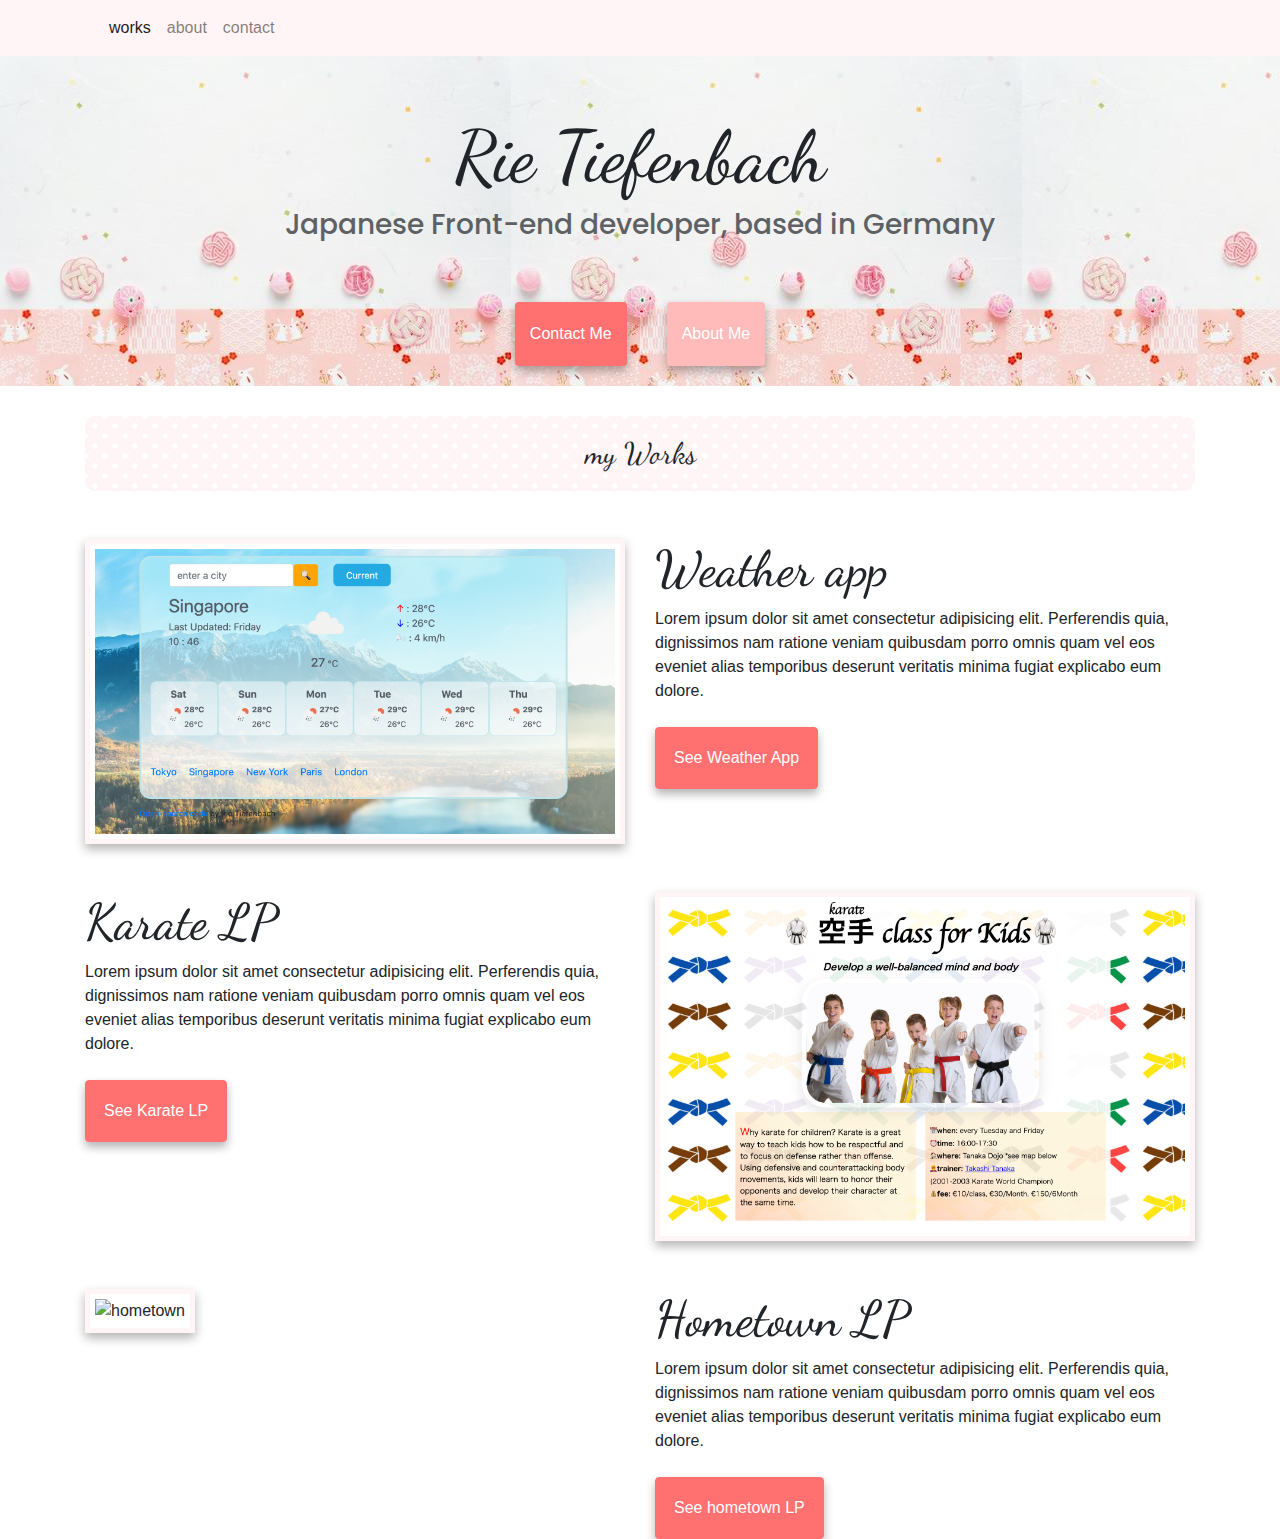
==== index.html @ 349fbf3d "hometown link updated" ====
<!DOCTYPE html>
<html lang="en">
  <head>
    <meta charset="UTF-8" />
    <meta http-equiv="X-UA-Compatible" content="IE=edge" />
    <meta
      name="description"
      content="Rie Tiefenbach is the front Front-end developer, based in Germany"
    />

    <script src="https://kit.fontawesome.com/af2da30c34.js" crossorigin="anonymous"></script>
    <title>Rie Tiefenbach</title>
    <link rel="stylesheet" href="./src/style.css" />
    <link
      rel="stylesheet"
      href="https://cdn.jsdelivr.net/npm/bootstrap@4.3.1/dist/css/bootstrap.min.css"
      integrity="sha384-ggOyR0iXCbMQv3Xipma34MD+dH/1fQ784/j6cY/iJTQUOhcWr7x9JvoRxT2MZw1T"
      crossorigin="anonymous"
    />
    <script
      src="https://code.jquery.com/jquery-3.3.1.slim.min.js"
      integrity="sha384-q8i/X+965DzO0rT7abK41JStQIAqVgRVzpbzo5smXKp4YfRvH+8abtTE1Pi6jizo"
      crossorigin="anonymous"
    ></script>
    <script
      src="https://cdn.jsdelivr.net/npm/popper.js@1.14.7/dist/umd/popper.min.js"
      integrity="sha384-UO2eT0CpHqdSJQ6hJty5KVphtPhzWj9WO1clHTMGa3JDZwrnQq4sF86dIHNDz0W1"
      crossorigin="anonymous"
    ></script>
    <script
      src="https://cdn.jsdelivr.net/npm/bootstrap@4.3.1/dist/js/bootstrap.min.js"
      integrity="sha384-JjSmVgyd0p3pXB1rRibZUAYoIIy6OrQ6VrjIEaFf/nJGzIxFDsf4x0xIM+B07jRM"
      crossorigin="anonymous"
    ></script>
   
  </head>
 <style>
@import url('https://fonts.googleapis.com/css2?family=Dancing+Script&family=Poppins:ital,wght@1,200&display=swap');
</style>
  <!-- body starts hier -->
  <body>
    <nav
      class="navbar navbar-expand-lg navbar-light"
      style="background-color: #fff4f6"
    >
      <div class="container">
        <a class="navbar-brand" href="index.html"><i class="fa-solid fa-poo"></i></a>
  <button class="navbar-toggler" type="button" data-toggle="collapse" data-target="#navbarNav" aria-controls="navbarNav" aria-expanded="false" aria-label="Toggle navigation">
    <span class="navbar-toggler-icon"></span>
  </button>
  <div class="collapse navbar-collapse" id="navbarNav">
    <ul class="navbar-nav">
      <li class="nav-item active">
        <a class="nav-link" href="index.html">works <span class="sr-only">(current)</span></a>
      </li>
      <li class="nav-item">
        <a class="nav-link" href="about.html">about</a>
      </li>
      <li class="nav-item">
        <a class="nav-link" href="#contact">contact</a>
      </li>
    </ul>
  </div>
</nav>
    <!-- H1 starts hier -->
    <div class="topimage">
      <h2 id="toplink" class="mt-5"></h2>
      <h1 id="top">Rie Tiefenbach</h1>
      <h3>Japanese Front-end developer, based in Germany</h3>
      <div class="navigation-links">
        <a href="about.html#contact" class="contact-link">Contact me</a>
        <a href="about.html" class="about-link">About me</a>
      </div>
    </div>
    <div class="container">
        <div class="col-sm-12 fashionable-box">my Works</div>
    </div>

    <div class="container">
      <div class="row mt-5">
        <div class="col-sm-6 text-left">
          <img src="images/weatherapp.png" class="img-fluid lps" alt="weather app" />
        </div>
        <div class="col-sm-6 text-left">
          <h2 class="title">Weather app</h2>
          <article class="text-left">
            Lorem ipsum dolor sit amet consectetur adipisicing elit. Perferendis
            quia, dignissimos nam ratione veniam quibusdam porro omnis quam vel
            eos eveniet alias temporibus deserunt veritatis minima fugiat
            explicabo eum dolore.
          </article>
          <br />
          <button type="button" class="btn btn-primary">
            <a href="https://weatherapp2022rietie.netlify.app/"> See Weather App</a>
          </button>
        </div>
      </div>
      <div class="row mt-5">
        <div class="col-sm-6 text-left">
          <h2 class="title">Karate LP</h2>
          <article class="text-left">
            Lorem ipsum dolor sit amet consectetur adipisicing elit. Perferendis
            quia, dignissimos nam ratione veniam quibusdam porro omnis quam vel
            eos eveniet alias temporibus deserunt veritatis minima fugiat
            explicabo eum dolore.
          </article>
          <br />
          <button type="button" class="btn btn-primary">
            <a href="https://s3.amazonaws.com/shecodesio-production/challenge_submissions/files/001/149/698/original/wk3_final_Rie.html?1663244868">See Karate LP</a>
          </button>
        </div>
        <div class="col-sm-6 text-left">
          <img src="images/karate.png" class="img-fluid lps" alt="karate LP" />
        </div>
      </div>
      <div class="row mt-5">
        <div class="col-sm-6 text-left">
          <img src="images/hometown.png" class="img-fluid lps" alt="hometown" />
        </div>
        <div class="col-sm-6 text-left">
          <h2 class="title">Hometown LP</h2>
          <article class="text-left">
            Lorem ipsum dolor sit amet consectetur adipisicing elit. Perferendis
            quia, dignissimos nam ratione veniam quibusdam porro omnis quam vel
            eos eveniet alias temporibus deserunt veritatis minima fugiat
            explicabo eum dolore.
          </article>
          <br />
          <button type="button" class="btn btn-primary">
            <a href="https://rieshometown.netlify.app/">See hometown LP</a>
          </button>
        </div>
      </div>
    </div>
  </body>
</html>
---- src/style.css ----
:root {
  --primary-color: #fff4f6;
  --secondary-color: #ff7171;
  --box-shadow: 0 5px 10px rgba(0, 0, 0, 0.3);
  --main-font-family: "Dancing Script", cursive;
  --sub-font-family: "Poppins", sans-serif;
}

* {
  scroll-behavior: smooth;
}
body {
  max-width: 100%;
}
.topimage {
  background-image: url("/images/jp-pink.png");
  padding-top: 10px;
}

h1,
h2 {
  text-align: center;
  font-family: var(--main-font-family);
}

h1#top {
  font-size: 4.5rem;
}

h2 {
  font-size: 40px;
  margin: 20px;
}

h3 {
  opacity: 0.7;
  font-family: var(--sub-font-family);
  text-align: center;
}

p {
  padding: 20px;
  border-radius: 4px;
  font-size: 18px;
  line-height: 1.5;
  text-align: center;
}
h2.title {
  text-align: left;
  margin-left: 0px;
  font-size: 50px;
}
.lps {
  box-shadow: var(--box-shadow);
  padding: 5px;
  border: 5px solid var(--primary-color);
}
.navigation-links {
  display: flex;
  margin-top: 40px;
  justify-content: center;
}

.navigation-links a {
  margin: 20px;
  border-radius: 4px;
  padding: 20px 15px;
  text-decoration: none;
  text-transform: capitalize;
}

.contact-link {
  background: var(--secondary-color);
  box-shadow: var(--box-shadow);
  color: white;
}
.aboutme {
  font-size: 100px;
}
.about-link {
  background: #ffbaba;
  box-shadow: var(--box-shadow);
  color: white;
}
.aboutpics img {
  height: 300px;
  display: flex;
  margin: 10px;
  box-shadow: var(--box-shadow);
  padding: 10px;
}
.aboutpicsrow {
  display: flex;
  margin: 0.5px;
}
.abouttext {
  font-size: 19px;
}
.fashionable-box {
  font-size: 30px;
  margin: 1em 0;
  padding: 0.5em;
  background-color: var(--primary-color);
  background-image: radial-gradient(#fff 20%, transparent 0),
    radial-gradient(#fff 20%, transparent 0);
  background-position: 0 0, 10px 10px;
  background-size: 20px 20px;
  border-radius: 10px;
  text-align: center;
  font-family: var(--main-font-family);
}

.fashionable-box2 p {
  margin: 0;
  padding: 0;
}
.homepage-link {
  color: var(--primary-color);
  text-align: center;
  display: block;
}

.about-paragraphs {
  display: flex;
  margin: 30px 15px;
}

.about-paragraphs p {
  margin: 10px;
}

.email-link {
  display: flex;
  justify-content: center;
  color: var(--primary-color);
  font-size: 28px;
  text-decoration: none;
}

.email-link:hover {
  text-decoration: underline;
}
.btn.btn-primary {
  color: white;
  background-color: var(--secondary-color);
  border-color: var(--secondary-color);
  box-shadow: var(--box-shadow);
  padding: 18px;
}
.btn.btn-primary > a {
  color: white;
}
.contactme {
  font-size: 50px;
}
.fa-poo {
  color: #ff7171;
}
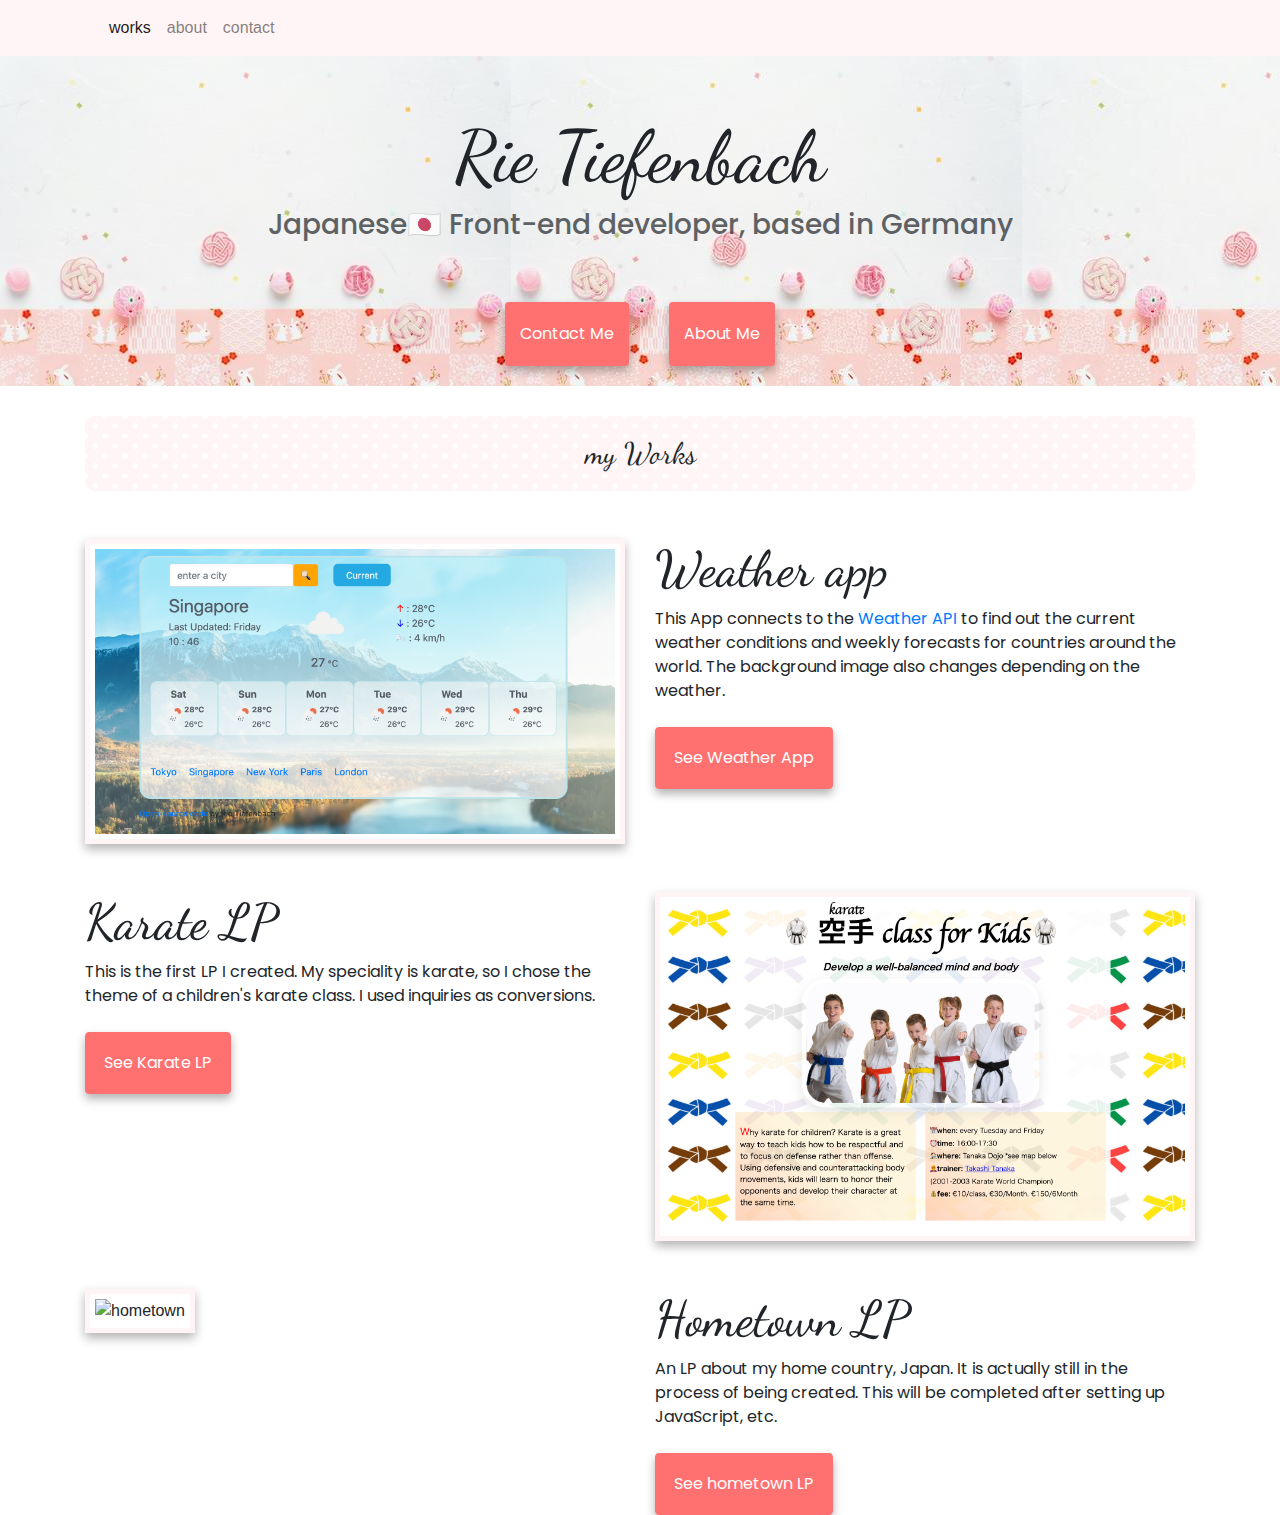
==== commit 1a8cb42d: "contact form set" ====
--- a/index.html
+++ b/index.html
@@ -57,7 +57,7 @@
         <a class="nav-link" href="about.html">about</a>
       </li>
       <li class="nav-item">
-        <a class="nav-link" href="#contact">contact</a>
+        <a class="nav-link" href="contact.html">contact</a>
       </li>
     </ul>
   </div>
@@ -66,7 +66,7 @@
     <div class="topimage">
       <h2 id="toplink" class="mt-5"></h2>
       <h1 id="top">Rie Tiefenbach</h1>
-      <h3>Japanese Front-end developer, based in Germany</h3>
+      <h3>Japanese🇯🇵 Front-end developer, based in Germany</h3>
       <div class="navigation-links">
         <a href="about.html#contact" class="contact-link">Contact me</a>
         <a href="about.html" class="about-link">About me</a>
@@ -83,30 +83,24 @@
         </div>
         <div class="col-sm-6 text-left">
           <h2 class="title">Weather app</h2>
-          <article class="text-left">
-            Lorem ipsum dolor sit amet consectetur adipisicing elit. Perferendis
-            quia, dignissimos nam ratione veniam quibusdam porro omnis quam vel
-            eos eveniet alias temporibus deserunt veritatis minima fugiat
-            explicabo eum dolore.
+          <article class="text-left lptext">
+            This App connects to the <a href="https://openweathermap.org/api" target="_blank">Weather API</a> to find out the current weather conditions and weekly forecasts for countries around the world. The background image also changes depending on the weather.
           </article>
           <br />
           <button type="button" class="btn btn-primary">
-            <a href="https://weatherapp2022rietie.netlify.app/"> See Weather App</a>
+            <a href="https://weatherapp2022rietie.netlify.app/" target="_blank"> See Weather App</a>
           </button>
         </div>
       </div>
       <div class="row mt-5">
         <div class="col-sm-6 text-left">
           <h2 class="title">Karate LP</h2>
-          <article class="text-left">
-            Lorem ipsum dolor sit amet consectetur adipisicing elit. Perferendis
-            quia, dignissimos nam ratione veniam quibusdam porro omnis quam vel
-            eos eveniet alias temporibus deserunt veritatis minima fugiat
-            explicabo eum dolore.
+          <article class="text-left lptext">
+            This is the first LP I created. My speciality is karate, so I chose the theme of a children's karate class. I used inquiries as conversions.
           </article>
           <br />
           <button type="button" class="btn btn-primary">
-            <a href="https://s3.amazonaws.com/shecodesio-production/challenge_submissions/files/001/149/698/original/wk3_final_Rie.html?1663244868">See Karate LP</a>
+            <a href="https://s3.amazonaws.com/shecodesio-production/challenge_submissions/files/001/149/698/original/wk3_final_Rie.html?1663244868" target="_blank">See Karate LP</a>
           </button>
         </div>
         <div class="col-sm-6 text-left">
@@ -119,15 +113,11 @@
         </div>
         <div class="col-sm-6 text-left">
           <h2 class="title">Hometown LP</h2>
-          <article class="text-left">
-            Lorem ipsum dolor sit amet consectetur adipisicing elit. Perferendis
-            quia, dignissimos nam ratione veniam quibusdam porro omnis quam vel
-            eos eveniet alias temporibus deserunt veritatis minima fugiat
-            explicabo eum dolore.
-          </article>
-          <br />
+           <article class="text-left lptext">
+         An LP about my home country, Japan. It is actually still in the process of being created. This will be completed after setting up JavaScript, etc.  </article>
+           </article><br />
           <button type="button" class="btn btn-primary">
-            <a href="https://rieshometown.netlify.app/">See hometown LP</a>
+            <a href="https://rieshometown.netlify.app/" target="_blank">See hometown LP</a>
           </button>
         </div>
       </div>
--- a/src/style.css
+++ b/src/style.css
@@ -55,6 +55,9 @@
   padding: 5px;
   border: 5px solid var(--primary-color);
 }
+.lptext {
+  font-family: var(--sub-font-family);
+}
 .navigation-links {
   display: flex;
   margin-top: 40px;
@@ -73,14 +76,16 @@
   background: var(--secondary-color);
   box-shadow: var(--box-shadow);
   color: white;
+  font-family: var(--sub-font-family);
 }
 .aboutme {
   font-size: 100px;
 }
 .about-link {
-  background: #ffbaba;
+  background: var(--secondary-color);
   box-shadow: var(--box-shadow);
   color: white;
+  font-family: var(--sub-font-family);
 }
 .aboutpics img {
   height: 300px;
@@ -93,8 +98,14 @@
   display: flex;
   margin: 0.5px;
 }
+.about-paragraphs {
+  font-size: 18px;
+  text-align: center;
+  justify-content: center;
+  background-color: rgba(252, 238, 238, 0.8);
+}
 .abouttext {
-  font-size: 19px;
+  font-family: var(--sub-font-family);
 }
 .fashionable-box {
   font-size: 30px;
@@ -146,6 +157,7 @@
   border-color: var(--secondary-color);
   box-shadow: var(--box-shadow);
   padding: 18px;
+  font-family: var(--sub-font-family);
 }
 .btn.btn-primary > a {
   color: white;
@@ -156,3 +168,14 @@
 .fa-poo {
   color: #ff7171;
 }
+
+/* contact.html */
+.form-group {
+  margin-top: 50px;
+  width: 400px;
+}
+.contacttext {
+  text-align: center;
+  font-family: var(--sub-font-family);
+  margin-top: 50px;
+}
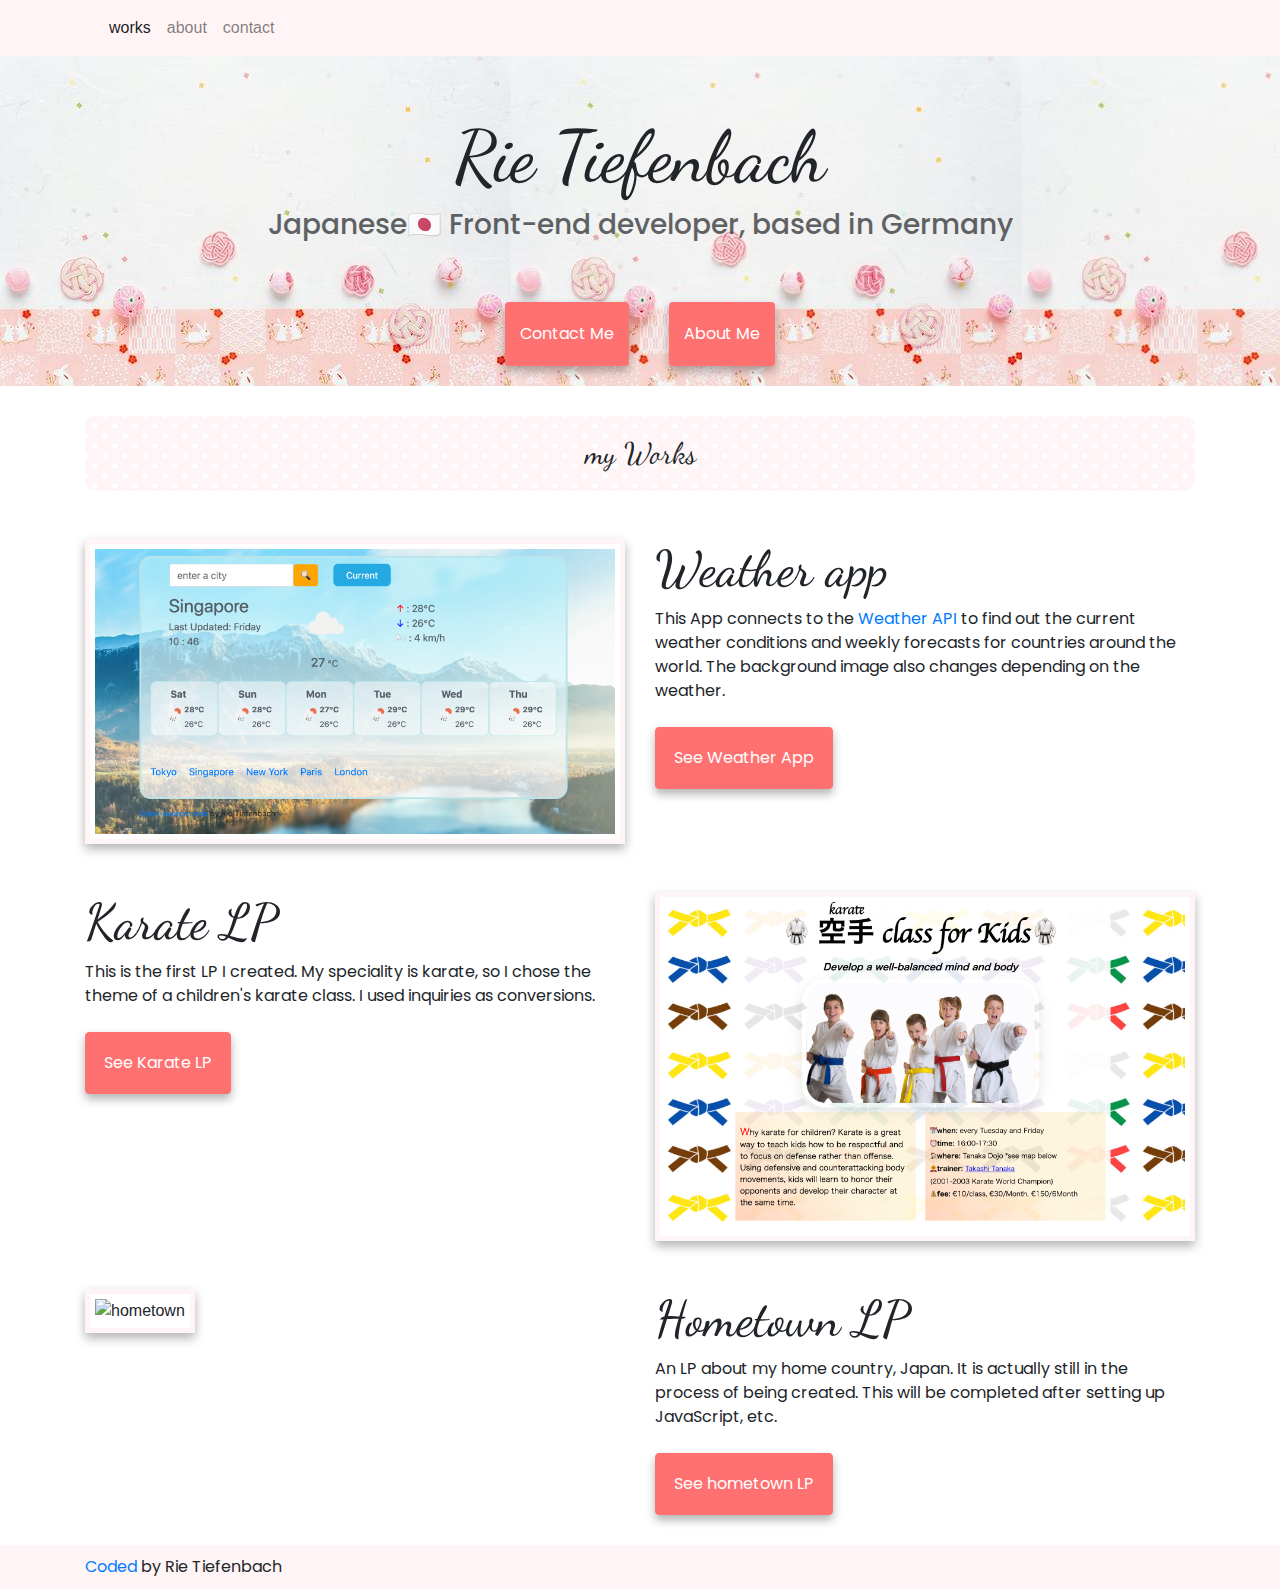
==== commit 0b602987: "pages updated" ====
--- a/index.html
+++ b/index.html
@@ -68,7 +68,7 @@
       <h1 id="top">Rie Tiefenbach</h1>
       <h3>Japanese🇯🇵 Front-end developer, based in Germany</h3>
       <div class="navigation-links">
-        <a href="about.html#contact" class="contact-link">Contact me</a>
+        <a href="contact.html" class="contact-link">Contact me</a>
         <a href="about.html" class="about-link">About me</a>
       </div>
     </div>
@@ -120,7 +120,9 @@
             <a href="https://rieshometown.netlify.app/" target="_blank">See hometown LP</a>
           </button>
         </div>
+    
       </div>
     </div>
+<footer> <div class="container"><a href="https://github.com/Rietiefen/Rie_homepage">Coded</a> by Rie Tiefenbach</div></footer>
   </body>
 </html>
--- a/src/style.css
+++ b/src/style.css
@@ -173,9 +173,27 @@
 .form-group {
   margin-top: 50px;
   width: 400px;
+  font-family: var(--sub-font-family);
 }
 .contacttext {
-  text-align: center;
-  font-family: var(--sub-font-family);
+  text-align: left;
+  font-family: var(--main-font-family);
+  font-size: 30px;
   margin-top: 50px;
 }
+.background {
+  background-image: url("/images/pink-background.jpg");
+  width: 100%;
+  height: 100%;
+  object-fit: cover;
+  
+}
+.btn.submitbutton {
+  padding: 10px 40px;
+}
+footer {
+  margin-top: 30px;
+  padding: 10px;
+  background-color: var(--primary-color);
+  font-family: var(--sub-font-family);
+}
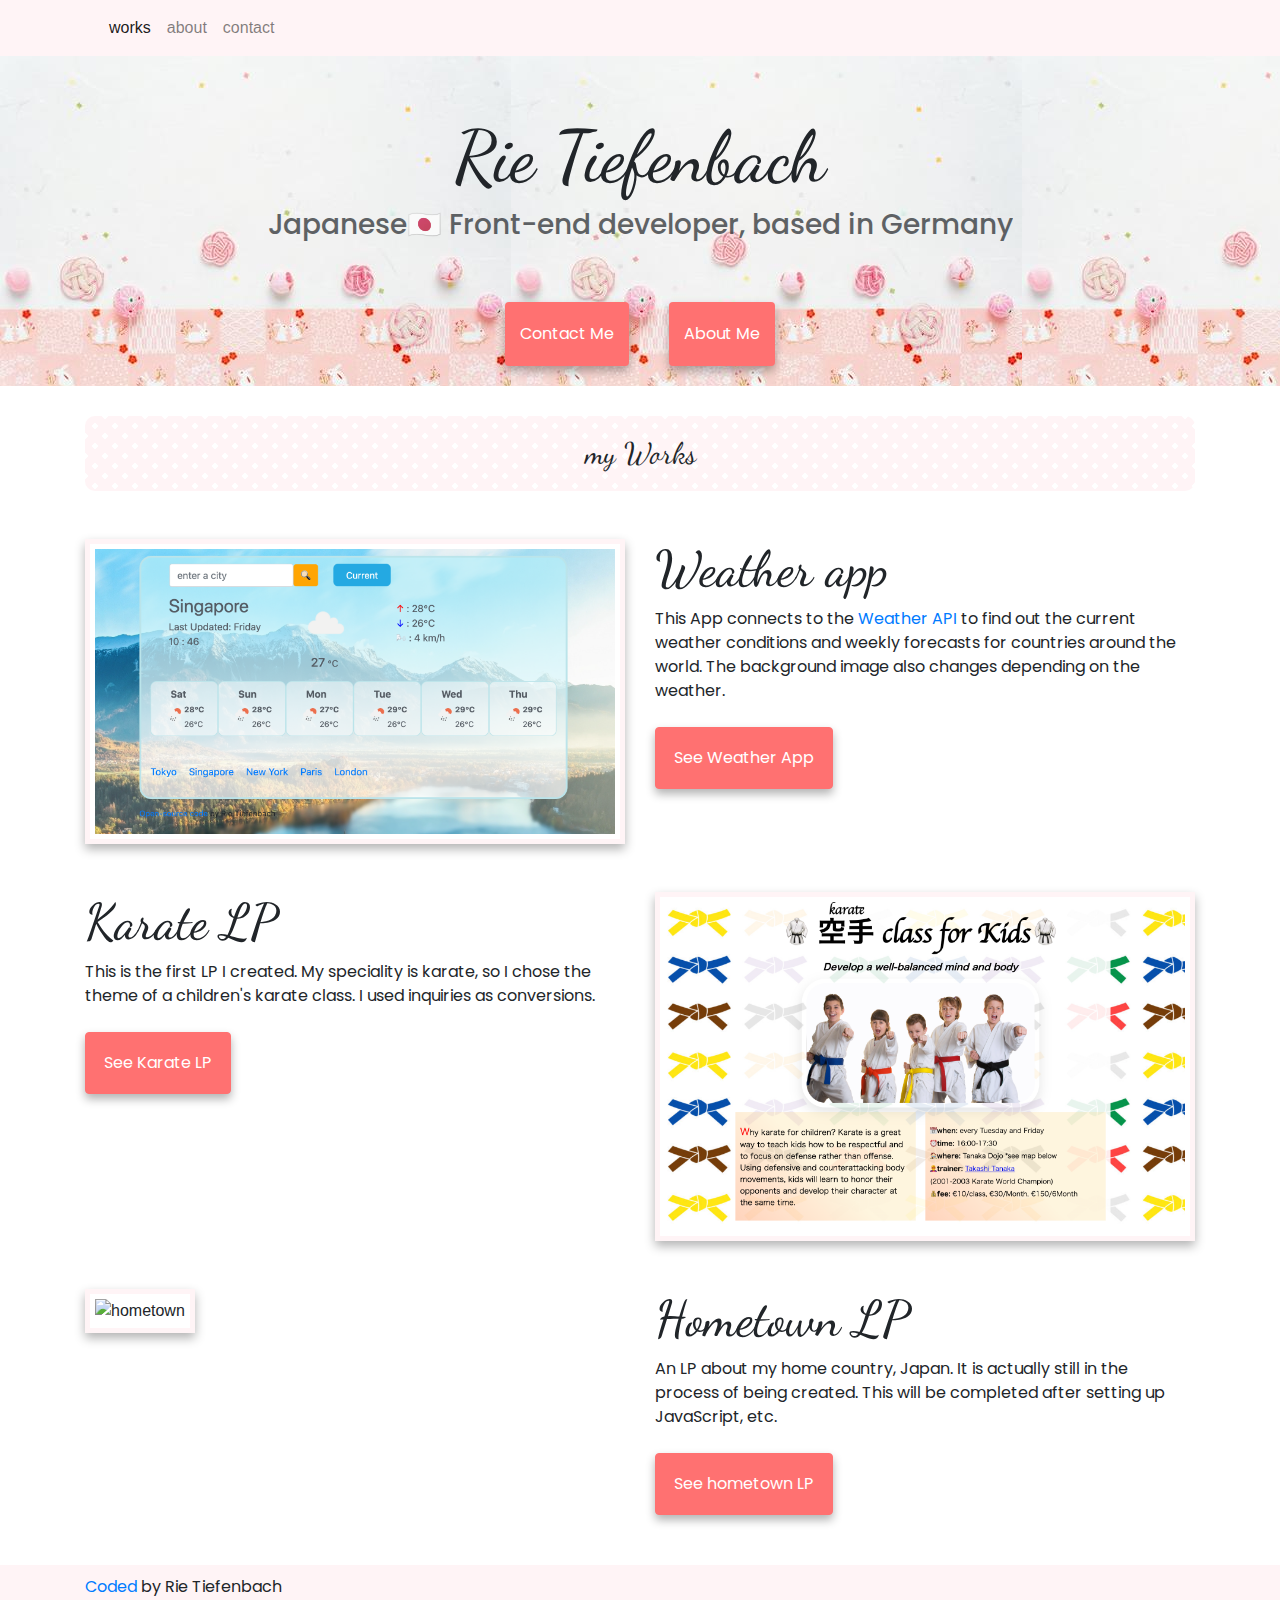
==== commit 71d61b02: "margin fixed" ====
--- a/index.html
+++ b/index.html
@@ -107,10 +107,12 @@
           <img src="images/karate.png" class="img-fluid lps" alt="karate LP" />
         </div>
       </div>
+      <div class="hometownLP">
       <div class="row mt-5">
         <div class="col-sm-6 text-left">
           <img src="images/hometown.png" class="img-fluid lps" alt="hometown" />
         </div>
+        
         <div class="col-sm-6 text-left">
           <h2 class="title">Hometown LP</h2>
            <article class="text-left lptext">
@@ -120,6 +122,7 @@
             <a href="https://rieshometown.netlify.app/" target="_blank">See hometown LP</a>
           </button>
         </div>
+    </div>
     
       </div>
     </div>
--- a/src/style.css
+++ b/src/style.css
@@ -168,6 +168,9 @@
 .fa-poo {
   color: #ff7171;
 }
+.hometownLP {
+  margin-bottom: 50px;
+}
 
 /* contact.html */
 .form-group {
@@ -186,14 +189,16 @@
   width: 100%;
   height: 100%;
   object-fit: cover;
-  
 }
 .btn.submitbutton {
   padding: 10px 40px;
 }
 footer {
-  margin-top: 30px;
   padding: 10px;
   background-color: var(--primary-color);
   font-family: var(--sub-font-family);
 }
+/* thanks page */
+.thankspage {
+  height: 300px;
+}
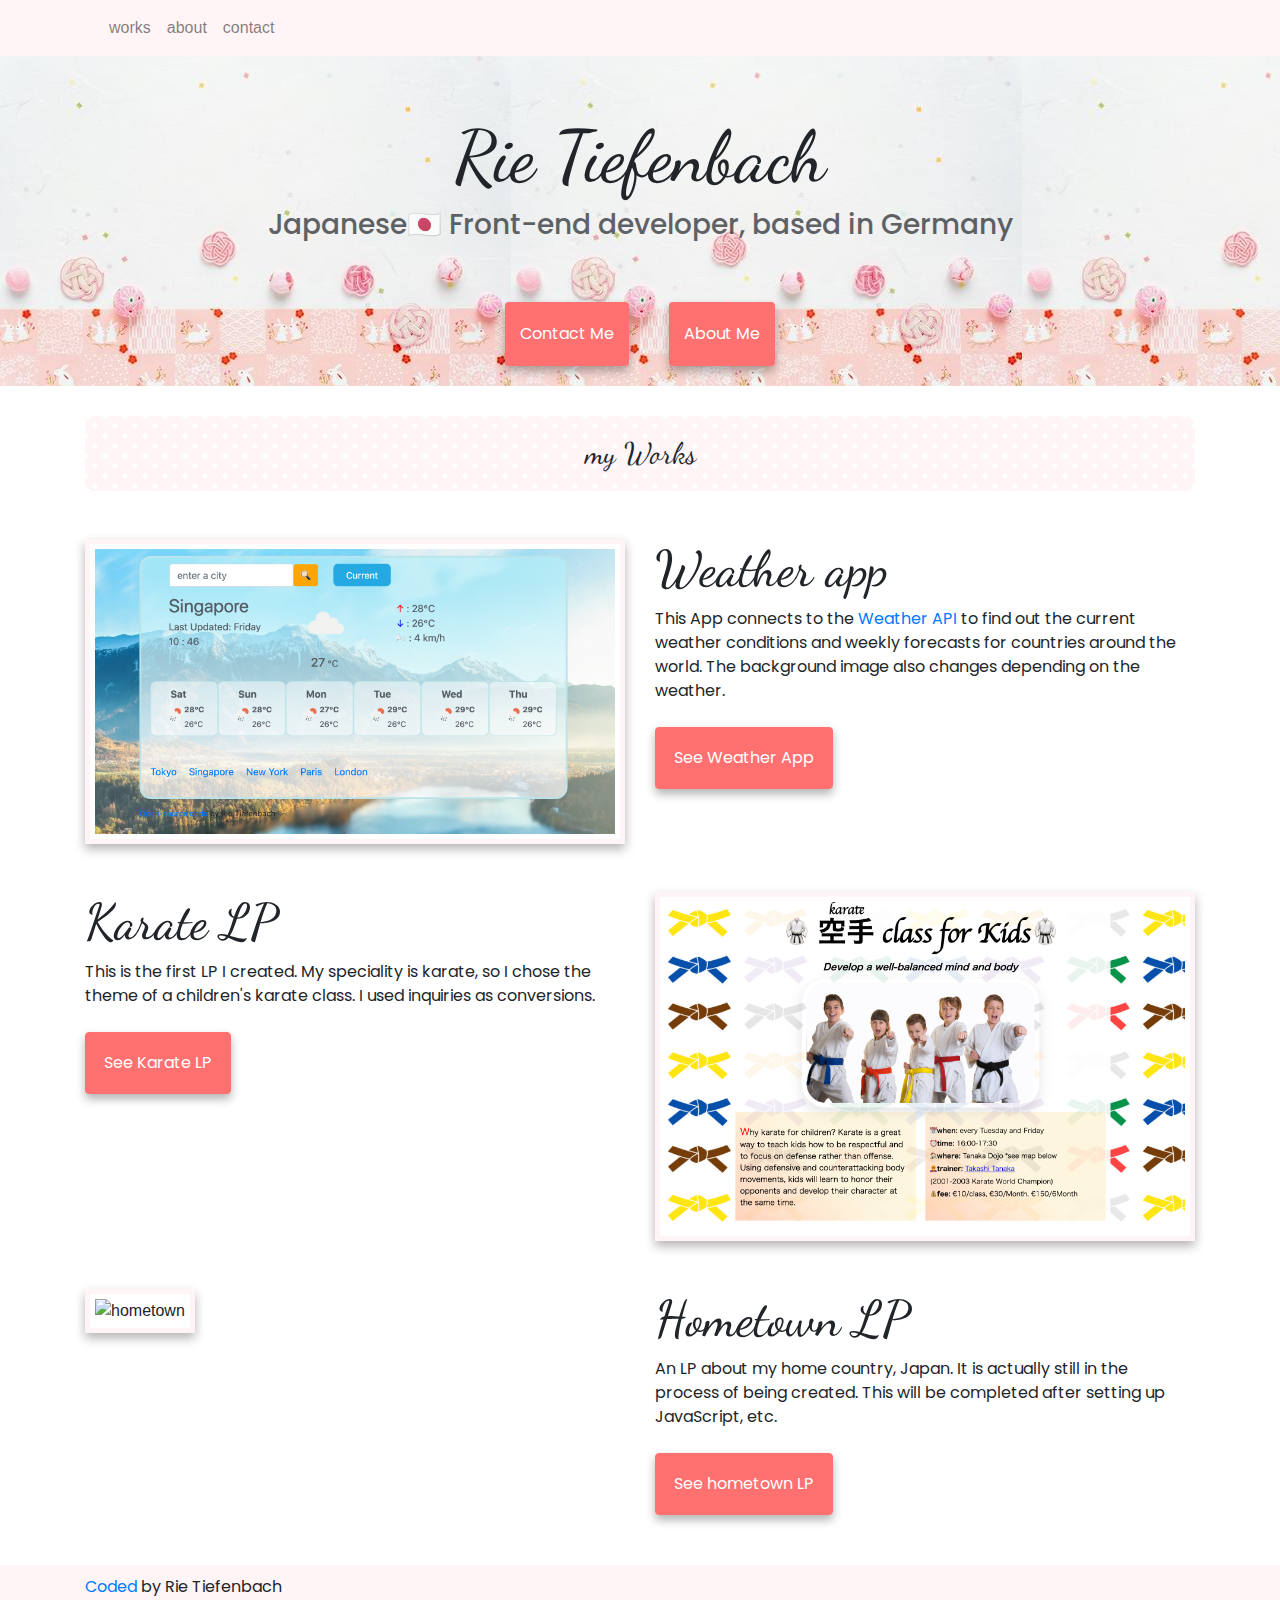
==== commit a365209b: "nav active is unactive" ====
--- a/index.html
+++ b/index.html
@@ -3,12 +3,10 @@
   <head>
     <meta charset="UTF-8" />
     <meta http-equiv="X-UA-Compatible" content="IE=edge" />
-    <meta
-      name="description"
-      content="Rie Tiefenbach is the front Front-end developer, based in Germany"
-    />
-
+     <meta name="viewport" content="width=device-width, initial-scale=1.0" />
     <script src="https://kit.fontawesome.com/af2da30c34.js" crossorigin="anonymous"></script>
+       <meta name="description"  content="Rie is a Front-end engineer based in Germany." />
+  
     <title>Rie Tiefenbach</title>
     <link rel="stylesheet" href="./src/style.css" />
     <link
@@ -50,7 +48,7 @@
   </button>
   <div class="collapse navbar-collapse" id="navbarNav">
     <ul class="navbar-nav">
-      <li class="nav-item active">
+      <li class="nav-item">
         <a class="nav-link" href="index.html">works <span class="sr-only">(current)</span></a>
       </li>
       <li class="nav-item">
@@ -99,7 +97,7 @@
             This is the first LP I created. My speciality is karate, so I chose the theme of a children's karate class. I used inquiries as conversions.
           </article>
           <br />
-          <button type="button" class="btn btn-primary">
+          <button type="button" class="btn btn-primary karateButton">
             <a href="https://s3.amazonaws.com/shecodesio-production/challenge_submissions/files/001/149/698/original/wk3_final_Rie.html?1663244868" target="_blank">See Karate LP</a>
           </button>
         </div>
--- a/src/style.css
+++ b/src/style.css
@@ -50,6 +50,7 @@
   margin-left: 0px;
   font-size: 50px;
 }
+/* index page */
 .lps {
   box-shadow: var(--box-shadow);
   padding: 5px;
@@ -78,6 +79,10 @@
   color: white;
   font-family: var(--sub-font-family);
 }
+.contact-link:hover {
+  transform: translateY(-7px);
+  text-decoration: none;
+}
 .aboutme {
   font-size: 100px;
 }
@@ -86,6 +91,11 @@
   box-shadow: var(--box-shadow);
   color: white;
   font-family: var(--sub-font-family);
+}
+.about-link:hover {
+  transform: translateY(-7px);
+  text-decoration: none;
+  color: rgb(30, 255, 0);
 }
 .aboutpics img {
   height: 300px;
@@ -139,18 +149,6 @@
 .about-paragraphs p {
   margin: 10px;
 }
-
-.email-link {
-  display: flex;
-  justify-content: center;
-  color: var(--primary-color);
-  font-size: 28px;
-  text-decoration: none;
-}
-
-.email-link:hover {
-  text-decoration: underline;
-}
 .btn.btn-primary {
   color: white;
   background-color: var(--secondary-color);
@@ -159,8 +157,20 @@
   padding: 18px;
   font-family: var(--sub-font-family);
 }
+.btn.btn-primary:hover {
+  transform: translateY(-7px);
+  text-decoration: none;
+  background-color: var(--secondary-color);
+  border-color: var(--secondary-color);
+}
 .btn.btn-primary > a {
   color: white;
+  text-decoration: none;
+}
+@media (max-width: 768px) {
+  .karateButton {
+    margin-bottom: 30px;
+  }
 }
 .contactme {
   font-size: 50px;
@@ -171,7 +181,32 @@
 .hometownLP {
   margin-bottom: 50px;
 }
-
+/* aboutpage */
+.biodetails {
+  font-family: var(--sub-font-family);
+  font-size: 5em;
+  text-align: center;
+  line-height: 0.95em;
+  font-weight: bold;
+  color: white;
+  background: rgba(215, 98, 98, 0.5);
+  border-radius: 20px;
+}
+#bioPhoto {
+  border-radius: 40px;
+  padding: 20px;
+  background-color: var(--primary-color);
+  box-shadow: var(--box-shadow);
+  margin: 50px auto;
+}
+.aboutdetails {
+  margin-bottom: 20px;
+  font-family: var(--sub-font-family);
+  color: var(--secondary-color);
+}
+.biotext {
+  background-color: rgba(0, 0, 0, 0.85);
+}
 /* contact.html */
 .form-group {
   margin-top: 50px;
@@ -192,6 +227,7 @@
 }
 .btn.submitbutton {
   padding: 10px 40px;
+  margin-bottom: 50px;
 }
 footer {
   padding: 10px;
